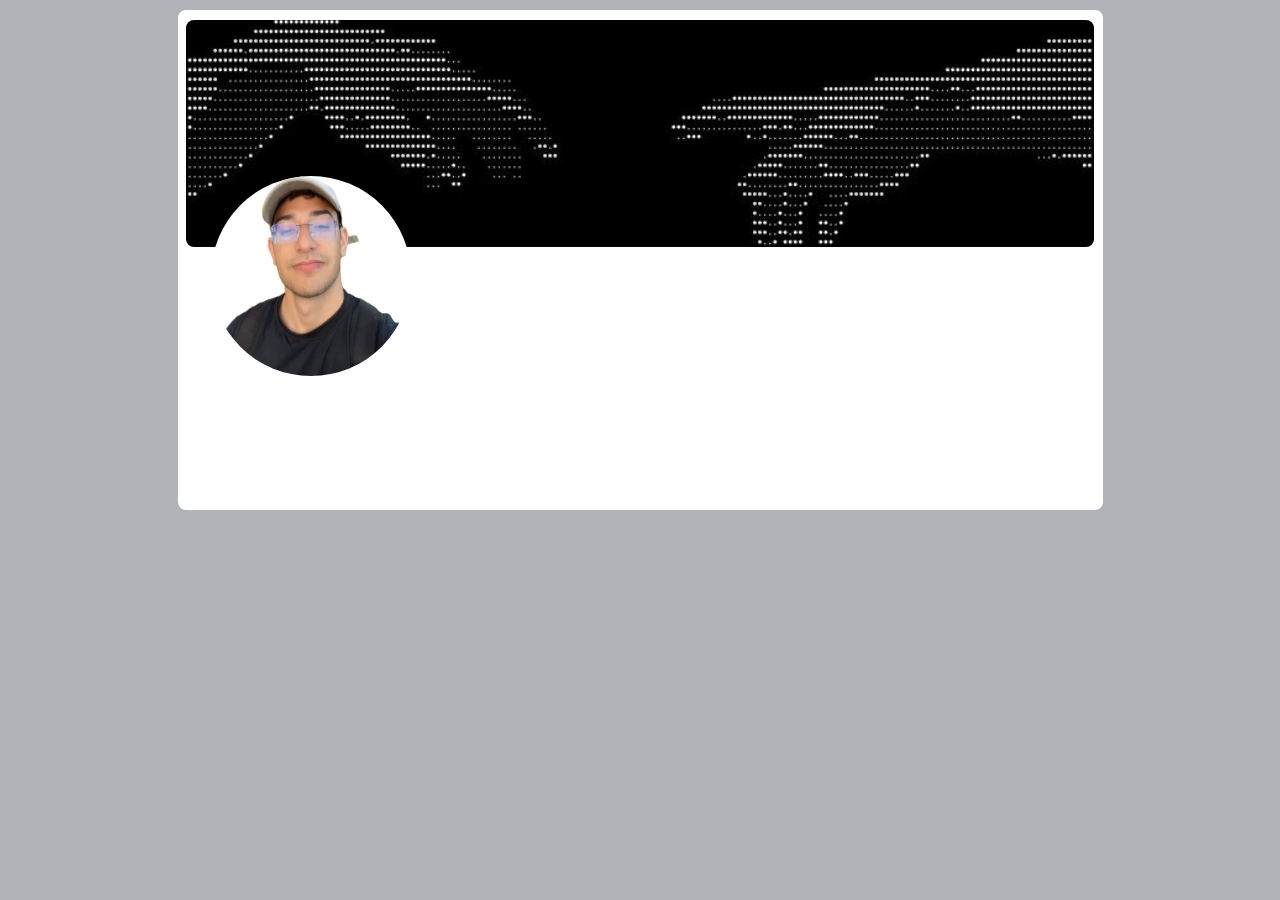
==== index.html @ 4a05a99e "inicializacao da atividade de revisao" ====
<!DOCTYPE html>
<html lang="pt-br">
<head>
    <meta charset="UTF-8">
    <meta name="viewport" content="width=device-width, initial-scale=1.0">
    <link rel="stylesheet" href="css/style.css">
    <title>HOME | CÚRRICULO</title>
</head>
<body>
    <!--primeiro card(foto de perfil, foto de  capa e pequena
    descriçao do perfil)-->

    <div class="primeiro_card_container">
        
        <div class="foto_capa"> 
            <img src="img/fotoCapa.jpg" alt="Foto da capa">
        <div>

        <div class="foto_perfil">
            <img src="img/fotoPerfil.png" alt="Foto de perfil">
        </div>

    </div>
</body>
</html>
---- css/style.css ----
body{
    margin: 10px;
    display: flex;
    align-items: flex-start;
    justify-content: center;
    background-color: rgb(176, 180, 184);
}
.primeiro_card_container{
    background-color: rgb(255, 255, 255);
    border-radius: 8px;
    justify-content: center;
    display: flex;
    height: 300px;
    width: 925px;
    padding-bottom: 200px;
}
.foto_capa{
    padding-top: 10px;
}
.foto_capa img{
    border-radius: 8px;

}
.foto_perfil{
    background-color: rgb(255, 255, 255);
    border-radius: 50%;
    width: 200px;
    height: 200px;
    position: relative;
    bottom: 75px;
    left: 25px;
}
.foto_perfil img{
    border-radius: 50%;
    width: 200px;
    height: 200px;
}
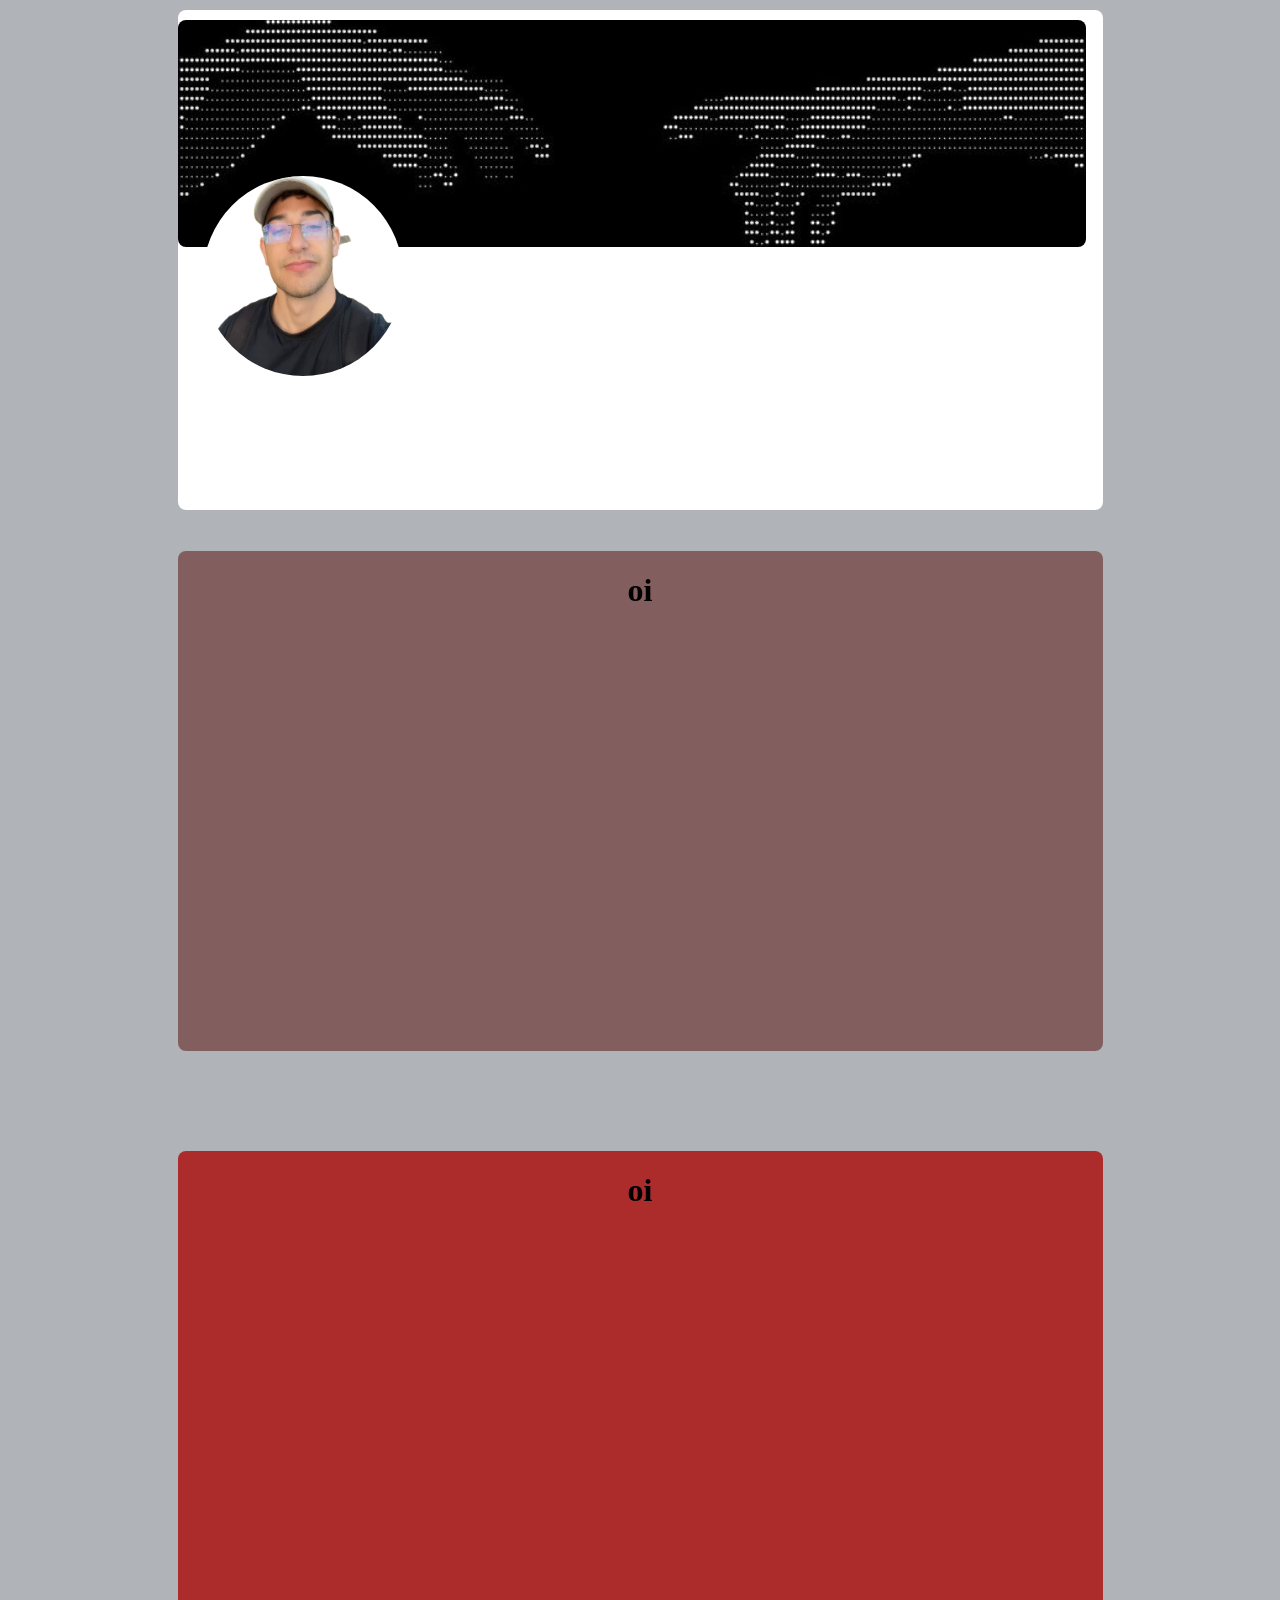
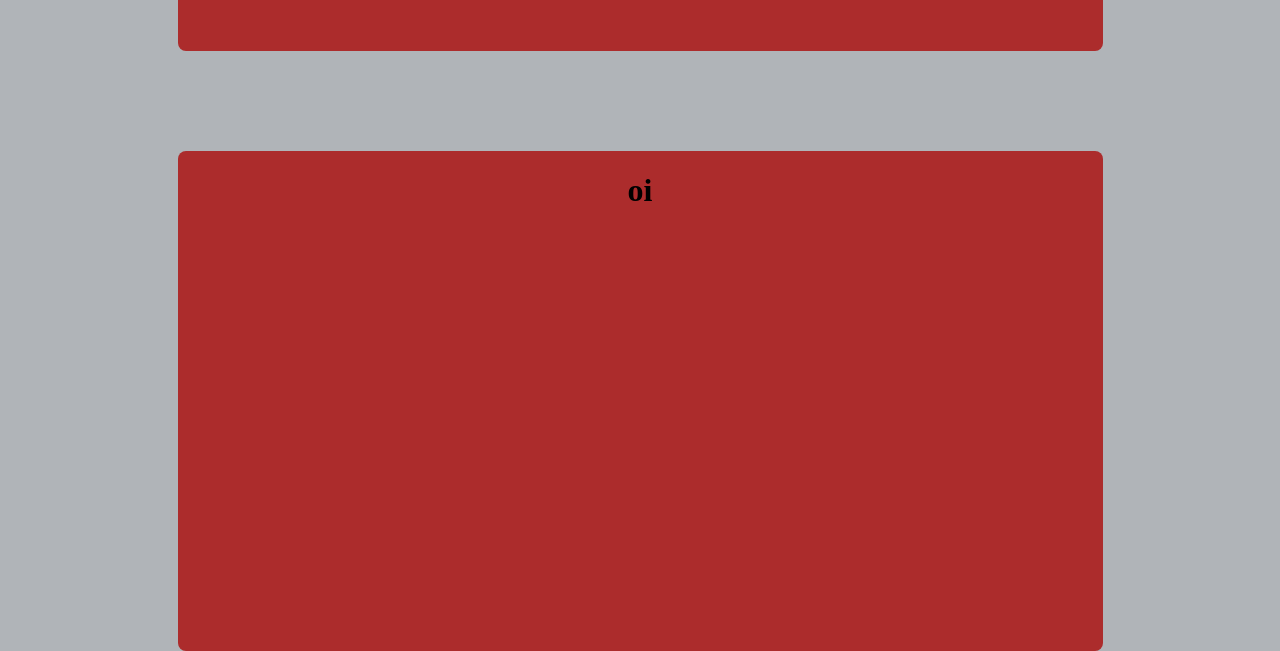
==== commit 01af5f95: "3 DIVs adicionadas para colocar infomacoes" ====
--- a/index.html
+++ b/index.html
@@ -21,5 +21,21 @@
         </div>
 
     </div>
+
+    <!--segundo card(sobre contatos, email, telefone, redes sociais)-->
+    <div class="segundo-card-container">
+        <h1>oi</h1>
+    </div>
+
+    <!--terceiro card(experiencias, funcao, periodo e descicao)-->
+    <div class="terceiro-card-container">
+        <h1>oi</h1>
+    </div>
+
+     <!--Quarto card(instituicao, curso e periodo)-->
+    <div class="terceiro-card-container">
+        <h1>oi</h1>
+    </div>
+
 </body>
 </html>
--- a/css/style.css
+++ b/css/style.css
@@ -34,4 +34,41 @@
     border-radius: 50%;
     width: 200px;
     height: 200px;
+}
+
+/*segundo card*/
+.segundo-card-container{
+    background-color: rgb(131, 94, 94);
+    border-radius: 8px;
+    justify-content: center;
+    display: flex;
+    height: 300px;
+    width: 925px;
+    padding-bottom: 200px;
+    margin-top: 100px;
+}
+
+/*terceiro card*/
+
+.terceiro-card-container{
+    background-color: rgb(172, 44, 44);
+    border-radius: 8px;
+    justify-content: center;
+    display: flex;
+    height: 300px;
+    width: 925px;
+    padding-bottom: 200px;
+    margin-top: 100px;
+}
+
+/*quarto card*/
+.terceiro-card-container{
+    background-color: rgb(172, 44, 44);
+    border-radius: 8px;
+    justify-content: center;
+    display: flex;
+    height: 300px;
+    width: 925px;
+    padding-bottom: 200px;
+    margin-top: 100px;
 }
